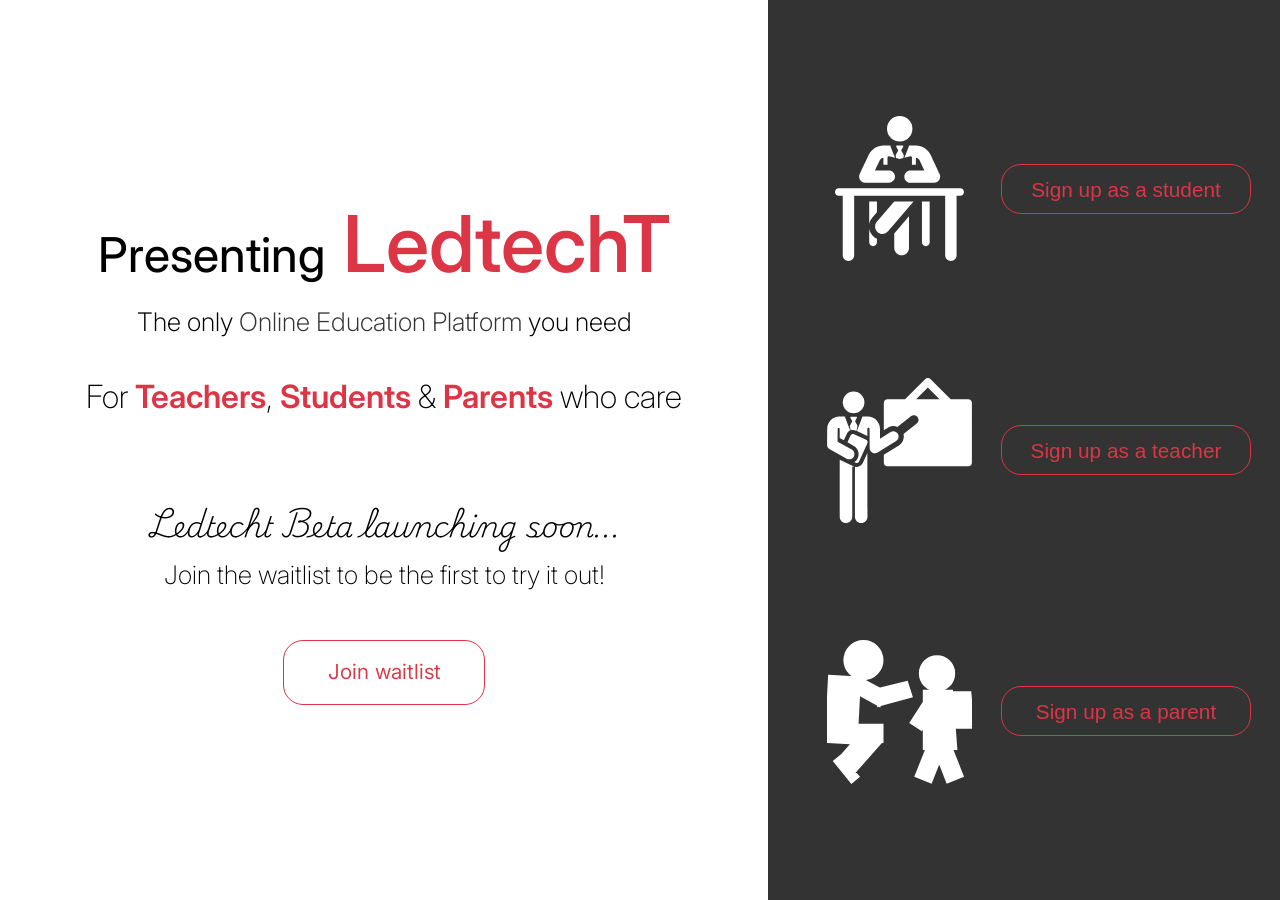
==== index.html @ 42f0c182 "Initial" ====
<!DOCTYPE html>
<html lang="en">

<head>
    <meta charset="UTF-8">
    <meta name="viewport" content="width=device-width, initial-scale=1.0">
    <title>Ledtecht</title>
    <link rel="stylesheet" href="styles.css">
</head>

<body class="inter-font-1 body-landing-page">
    <div class="landing-page-cont-left">
        <div class="landing-page-text-1"><span>Presenting</span> LedtechT</div>
        <div class="landing-page-text-2">The only <span>Online Education Platform</span> you need</div>
        <div class="landing-page-text-3">For <span>Teachers</span>, <span>Students</span> & <span>Parents</span> who
            care
        </div>

        <div class="landing-page-text-4 playwrite-be-vlg-font-1">Ledtecht Beta launching soon...</div>
        <div class="landing-page-text-5">Join the waitlist to be the first to try it out!</div>
        <a href="https://forms.gle/595FCu3Scu9nKeMQ8">
            <div class="to-waitlist-form-cont">Join waitlist</div>
        </a>
    </div>
    <div class="landing-page-cont-right">
        <div class="landing-page-cont-right-tosignup to-signup-student">
            <svg fill="#ffffff" height="145px" width="145px" version="1.1" id="Layer_1"
                xmlns="http://www.w3.org/2000/svg" xmlns:xlink="http://www.w3.org/1999/xlink" viewBox="0 0 512 512"
                xml:space="preserve">
                <g id="SVGRepo_bgCarrier" stroke-width="0"></g>
                <g id="SVGRepo_tracerCarrier" stroke-linecap="round" stroke-linejoin="round"></g>
                <g id="SVGRepo_iconCarrier">
                    <g>
                        <g>
                            <circle cx="256.763" cy="44.89" r="44.89"></circle>
                        </g>
                    </g>
                    <g>
                        <g>
                            <path
                                d="M269.99,136.099l-8.011-14.569l7.108-12.927c1.059-1.927-0.337-4.293-2.539-4.293h-19.529 c-2.199,0-3.599,2.364-2.538,4.293l7.123,12.954l-8.025,14.597c-0.931,1.694-1.235,3.663-0.859,5.559l1.373,6.914l12.692,3.489 l12.58-3.458l1.464-6.893C271.237,139.837,270.94,137.827,269.99,136.099z">
                            </path>
                        </g>
                    </g>
                    <g>
                        <g>
                            <path
                                d="M237.477,414.547v51.505c0,14.355,11.637,25.991,25.992,25.991s25.992-11.637,25.992-25.991V353.595L237.477,414.547z">
                            </path>
                        </g>
                    </g>
                    <g>
                        <g>
                            <path
                                d="M165.014,426.411c-8.735-7.45-14.097-17.385-15.935-27.873v47.32c0,7.531,6.105,13.637,13.637,13.637 c7.532,0,13.637-6.106,13.637-13.637V433.59C172.348,431.788,168.525,429.404,165.014,426.411z">
                            </path>
                        </g>
                    </g>
                    <g>
                        <g>
                            <path
                                d="M176.353,301.556h-27.274v80.568c1.409-8.076,4.921-15.893,10.627-22.583l16.648-19.519v-38.466H176.353z">
                            </path>
                        </g>
                    </g>
                    <g>
                        <g>
                            <path
                                d="M335.254,301.556v144.302c0,7.531,6.105,13.637,13.637,13.637s13.637-6.106,13.637-13.637V301.556H335.254z">
                            </path>
                        </g>
                    </g>
                    <g>
                        <g>
                            <path
                                d="M237.34,301.556l-61.321,71.898c-9.315,10.922-8.012,27.327,2.909,36.642c10.932,9.322,27.335,8.005,36.642-2.909 l90.091-105.631H237.34z">
                            </path>
                        </g>
                    </g>
                    <g>
                        <g>
                            <path
                                d="M218.382,192.209c-5.347,0.013-43.728,0.109-49.016,0.122c9.866-20.868,7.628-16.136,17.359-36.72 c2.282-4.828,7.126-7.991,12.438-8.184v24.984l14.487-0.037v-24.967c0-1.186-0.159-3.192,1.849-4.723 c1.165-0.888,2.679-1.182,4.093-0.794c2.979,0.819,18.824,5.175,20.548,5.649c-0.089-0.23-16.704-43.32-16.755-43.452h-23.711 c-22.18,0-42.635,12.956-52.115,33.009c-3.156,6.676-28.973,61.287-32.014,67.721c-7.011,14.837,4.623,31.417,19.638,30.917 c9.328-0.023,74.697-0.186,83.308-0.207c11.963-0.03,21.636-9.752,21.606-21.714C240.065,201.135,229.27,191.869,218.382,192.209z ">
                            </path>
                        </g>
                    </g>
                    <g>
                        <g>
                            <path
                                d="M470.545,255.507c-1.571,0-416.533,0-429.088,0c-7.254,0-13.135,5.881-13.135,13.135c0,7.255,5.881,13.135,13.135,13.135 h14.139V491.84c0,11.133,9.026,20.159,20.159,20.159s20.159-9.026,20.159-20.159V281.777c14.377,0,306.504,0,321.36,0v210.064 c0,11.133,9.026,20.159,20.159,20.159s20.159-9.026,20.159-20.159V281.777h12.953c7.254,0,13.135-5.881,13.135-13.135 C483.681,261.388,477.8,255.507,470.545,255.507z">
                            </path>
                        </g>
                    </g>
                    <g>
                        <g>
                            <path
                                d="M397.697,204.822c-3.035-6.419-28.863-61.056-32.014-67.721c-9.48-20.052-29.935-33.009-52.115-33.009H290.18 c-0.087,0.228-16.663,43.219-16.752,43.45c1.791-0.492,17.585-4.834,20.548-5.649c1.413-0.388,2.926-0.095,4.093,0.794 c2.008,1.53,1.849,3.537,1.849,4.723v25.164h13.972v-25.152c5.388,0.122,10.321,3.304,12.63,8.191 c9.738,20.601,7.622,16.123,17.399,36.805c-18.136,0-30.897,0-49.111,0c-11.963,0-21.66,9.697-21.66,21.66 s9.697,21.66,21.66,21.66c8.772,0,74.415,0,83.308,0C393.94,235.738,404.503,219.213,397.697,204.822z">
                            </path>
                        </g>
                    </g>
                </g>
            </svg>
            <button class="to-signup-student-btn">Sign up as a student</button>
        </div>
        <div class="landing-page-cont-right-tosignup to-signup-teacher">
            <svg fill="#ffffff" height="145px" width="145px" version="1.1" id="Layer_1"
                xmlns="http://www.w3.org/2000/svg" xmlns:xlink="http://www.w3.org/1999/xlink"
                viewBox="0 0 512.001 512.001" xml:space="preserve">
                <g id="SVGRepo_bgCarrier" stroke-width="0"></g>
                <g id="SVGRepo_tracerCarrier" stroke-linecap="round" stroke-linejoin="round"></g>
                <g id="SVGRepo_iconCarrier">
                    <g>
                        <g>
                            <path
                                d="M498.757,74.817h-62.081L365.922,4.062c-5.416-5.417-14.197-5.417-19.613,0l-70.754,70.753h-62.082 c-7.111,0-12.874,5.764-12.874,12.874v96.609l14.322-8.892c10.252-6.365,22.669-7.179,33.407-2.796l47.98-37.832 c7.218-5.692,17.683-4.452,23.372,2.764c5.691,7.217,4.453,17.682-2.764,23.372l-46.771,36.879 c3.782,15.127-2.369,31.596-16.326,40.262l-27.472,17.057L200.6,271.1v28.015c0,7.111,5.764,12.874,12.874,12.874h285.283 c7.111,0,12.874-5.764,12.874-12.874V87.691C511.631,80.581,505.867,74.817,498.757,74.817z M314.781,74.817l41.335-41.335 l41.335,41.335H314.781z">
                            </path>
                        </g>
                    </g>
                    <g>
                        <g>
                            <path
                                d="M250.033,197.008c-5.371-8.651-16.738-11.309-25.387-5.938l-37.337,23.182c-0.155-30.964-0.073-14.527-0.173-34.473 c-0.12-23.935-19.692-43.408-43.628-43.408H125.37c-4.612,11.961-16.241,42.121-19.723,51.152l36.901,16.939v-24.537 c0-2.131,1.727-3.859,3.859-3.859s3.859,1.727,3.859,3.859c0,0.013,0,0.027,0,0.04l0.407,68.862 c1.149,13.809,16.49,21.334,28.091,14.13l65.333-40.565C252.746,217.024,255.404,205.659,250.033,197.008z">
                            </path>
                        </g>
                    </g>
                    <g>
                        <g>
                            <path
                                d="M44.898,288.234l0.009,201.644c0,12.219,9.904,22.123,22.123,22.123c12.219,0,22.123-9.904,22.123-22.123V313.047h8.403 C95.784,312.464,44.898,288.234,44.898,288.234z">
                            </path>
                        </g>
                    </g>
                    <g>
                        <g>
                            <path
                                d="M142.548,265.148l-16.221,35.333c-4.764,10.377-16.5,15.956-27.624,12.914v176.482c0,12.219,9.904,22.123,22.123,22.123 c12.219,0,22.123-9.904,22.123-22.123C142.929,478.727,142.548,277.44,142.548,265.148z">
                            </path>
                        </g>
                    </g>
                    <g>
                        <g>
                            <path
                                d="M106.462,166.368l-7.496-13.632l6.65-12.096c0.991-1.803-0.315-4.016-2.375-4.016H84.97c-2.057,0-3.367,2.211-2.375,4.016 l6.665,12.12l-7.509,13.657c-0.872,1.587-1.156,3.428-0.804,5.203l2.628,13.236c7.868-2.859,13.773-1.141,20.462,1.929 l3.21-15.117C107.629,169.865,107.35,167.983,106.462,166.368z">
                            </path>
                        </g>
                    </g>
                    <g>
                        <g>
                            <path
                                d="M138.113,218.299l-42.707-19.606c-4.598-2.11-10.03-0.091-12.138,4.5L72.22,227.261l22.494,12.497 c16.069,8.928,21.858,29.191,12.93,45.26c-2.77,4.987-6.641,8.971-11.133,11.846l4.573,2.099c4.598,2.11,10.03,0.091,12.138-4.5 l29.391-64.027C144.722,225.842,142.707,220.408,138.113,218.299z">
                            </path>
                        </g>
                    </g>
                    <g>
                        <g>
                            <circle cx="93.928" cy="85.985" r="38.208"></circle>
                        </g>
                    </g>
                    <g>
                        <g>
                            <path
                                d="M87.502,252.737l-50.195-27.888c0.103-16.785,0.18-29.136,0.276-44.884c0-0.001,0-0.001,0-0.002 c0.011-2.016,1.652-3.643,3.668-3.638s3.647,1.642,3.647,3.659v32.096l14.677,8.155l10.586-23.059 c2.399-5.227,6.595-9.294,11.651-11.606c-2.069-5.367-16.89-43.804-18.97-49.198H44.34c-23.937,0-43.507,19.474-43.627,43.387 c-0.05,8.073-0.294,47.732-0.344,55.786c-0.042,6.736,3.594,12.958,9.482,16.229l59.744,33.193 c8.899,4.946,20.124,1.74,25.069-7.161C99.608,268.907,96.402,257.682,87.502,252.737z">
                            </path>
                        </g>
                    </g>
                </g>
            </svg>
            <button class="to-signup-teacher-btn">Sign up as a teacher</button>
        </div>
        <div class="landing-page-cont-right-tosignup to-signup-parent">
            <svg fill="#ffffff" height="145px" width="145px" version="1.1" id="Capa_1"
                xmlns="http://www.w3.org/2000/svg" xmlns:xlink="http://www.w3.org/1999/xlink" width="150px"
                height="150px" viewBox="0 0 31.855 31.855" xml:space="preserve" stroke="#ffffff">
                <g id="SVGRepo_bgCarrier" stroke-width="0"></g>
                <g id="SVGRepo_tracerCarrier" stroke-linecap="round" stroke-linejoin="round"></g>
                <g id="SVGRepo_iconCarrier">
                    <g>
                        <g>
                            <circle cx="24.171" cy="7.554" r="3.491"></circle>
                            <polygon
                                points="28.115,23.902 27.201,11.642 21.549,11.642 21.549,13.972 18.76,18.32 20.686,19.554 21.549,18.207 21.549,23.902 22.232,23.902 19.816,29.98 22.701,31.127 24.65,26.224 26.572,31.127 29.461,29.994 27.073,23.902 ">
                            </polygon>
                            <polygon points="28.282,19.191 31.855,19.191 31.232,11.974 27.658,11.974 "></polygon>
                            <circle cx="8.005" cy="4.636" r="3.908"></circle>
                            <path
                                d="M11.395,14.274l0.01,0.032l0.025-0.013l0.02,0.013l0.01-0.024l6.781-1.842l-0.856-2.664l-5.837,1.428L6.941,8.708 L6.939,8.713L0.725,8.391L0.168,19.1h-0.06v1.15L0,22.336l0.108,0.006l0,0h0.004l6.016,0.312l-2.983,3.385l-0.058-0.07 l-1.117,0.91l3.459,4.248l1.117-0.91L5.752,29.24l6.083-6.898h0.078V19.1H6.411l0.381-7.333L11.395,14.274z M6.404,22.342 l-0.172,0.195l0.01-0.195H6.404z">
                            </path>
                        </g>
                    </g>
                </g>
            </svg>
            <button class="to-signup-parent-btn">Sign up as a parent</button>
        </div>
    </div>
</body>


</html>
---- styles.css ----
@import url('https://fonts.googleapis.com/css2?family=Inter:wght@100..900&family=Playwrite+BE+VLG:wght@100..400&display=swap');

.inter-font-1 {
    font-family: "Inter", sans-serif;
    font-weight: 200;
    font-style: normal;
}

.playwrite-be-vlg-font-1 {
    font-family: "Playwrite BE VLG", cursive;
    font-weight: 100;
    font-style: normal;
}

.body-landing-page {
    display: flex;
    flex-direction: row;
    margin: 0;
    height: 100vh;
}

.landing-page-cont-left {
    display: flex;
    flex-direction: column;
    justify-content: center;
    align-items: center;
    width: 60%;
    padding: 20px;
    box-sizing: border-box;
}

.landing-page-cont-right {
    width: 40%;
    background-color: #333;
    height: 100%;
    display: flex;
    flex-direction: column;
    justify-content: space-evenly;
    align-items: left;
}

.landing-page-cont-right svg {
    max-width: 100%;
    max-height: 100%;
    margin-left: 30px;
}

.landing-page-cont-right-tosignup {
    display: flex;
    flex-direction: row;
    justify-content: space-evenly;
    align-items: center;
}

.landing-page-cont-right-tosignup button {
    width: 250px;
    height: 50px;
    border-radius: 20px;
    text-align: center;
    padding-top: 3px;
    color: #dc3545;
    font-size: 1.3rem;
    font-weight: 370;
    border: solid 1px #dc3545;
    transition: ease-in-out .4s;
    background: none;
}

.landing-page-text-1 {
    font-size: 4.9rem;
    font-weight: 550;
    color: #dc3545;
}

.landing-page-text-1 span {
    font-size: 3rem;
    font-weight: 450;
    color: black;
}

.landing-page-text-2 {
    margin-top: 15px;
    font-size: 1.6rem;
    font-weight: 250;
}

.landing-page-text-2 span {
    color: #333;
}

.landing-page-text-3 {
    margin-top: 40px;
    font-size: 2rem;
}

.landing-page-text-3 span {
    font-weight: 600;
    color: #dc3545;
    animation-name: displayBlock;
    animation-duration: 7s;
}

@keyframes displayBlock {
    0% {
        opacity: 0;
    }

    100% {
        opacity: 1;
    }
}

.landing-page-text-4 {
    margin-top: 80px;
    font-size: 1.8rem;
    font-weight: 200;
}

.landing-page-text-5 {
    margin-top: 7px;
    font-size: 1.6rem;
}

.to-waitlist-form-cont {
    border: solid 1px #dc3545;
    border-radius: 20px;
    width: 200px;
    height: 45px;
    text-align: center;
    padding-top: 18px;
    color: #dc3545;
    font-size: 1.3rem;
    font-weight: 370;
    transition: ease-in-out .4s;
    margin-top: 50px;
}

a {
    text-decoration: none;
}

.to-waitlist-form-cont:hover,
.landing-page-cont-right-tosignup button:hover {
    color: white;
    border: none;
    background: #dc3545;
}
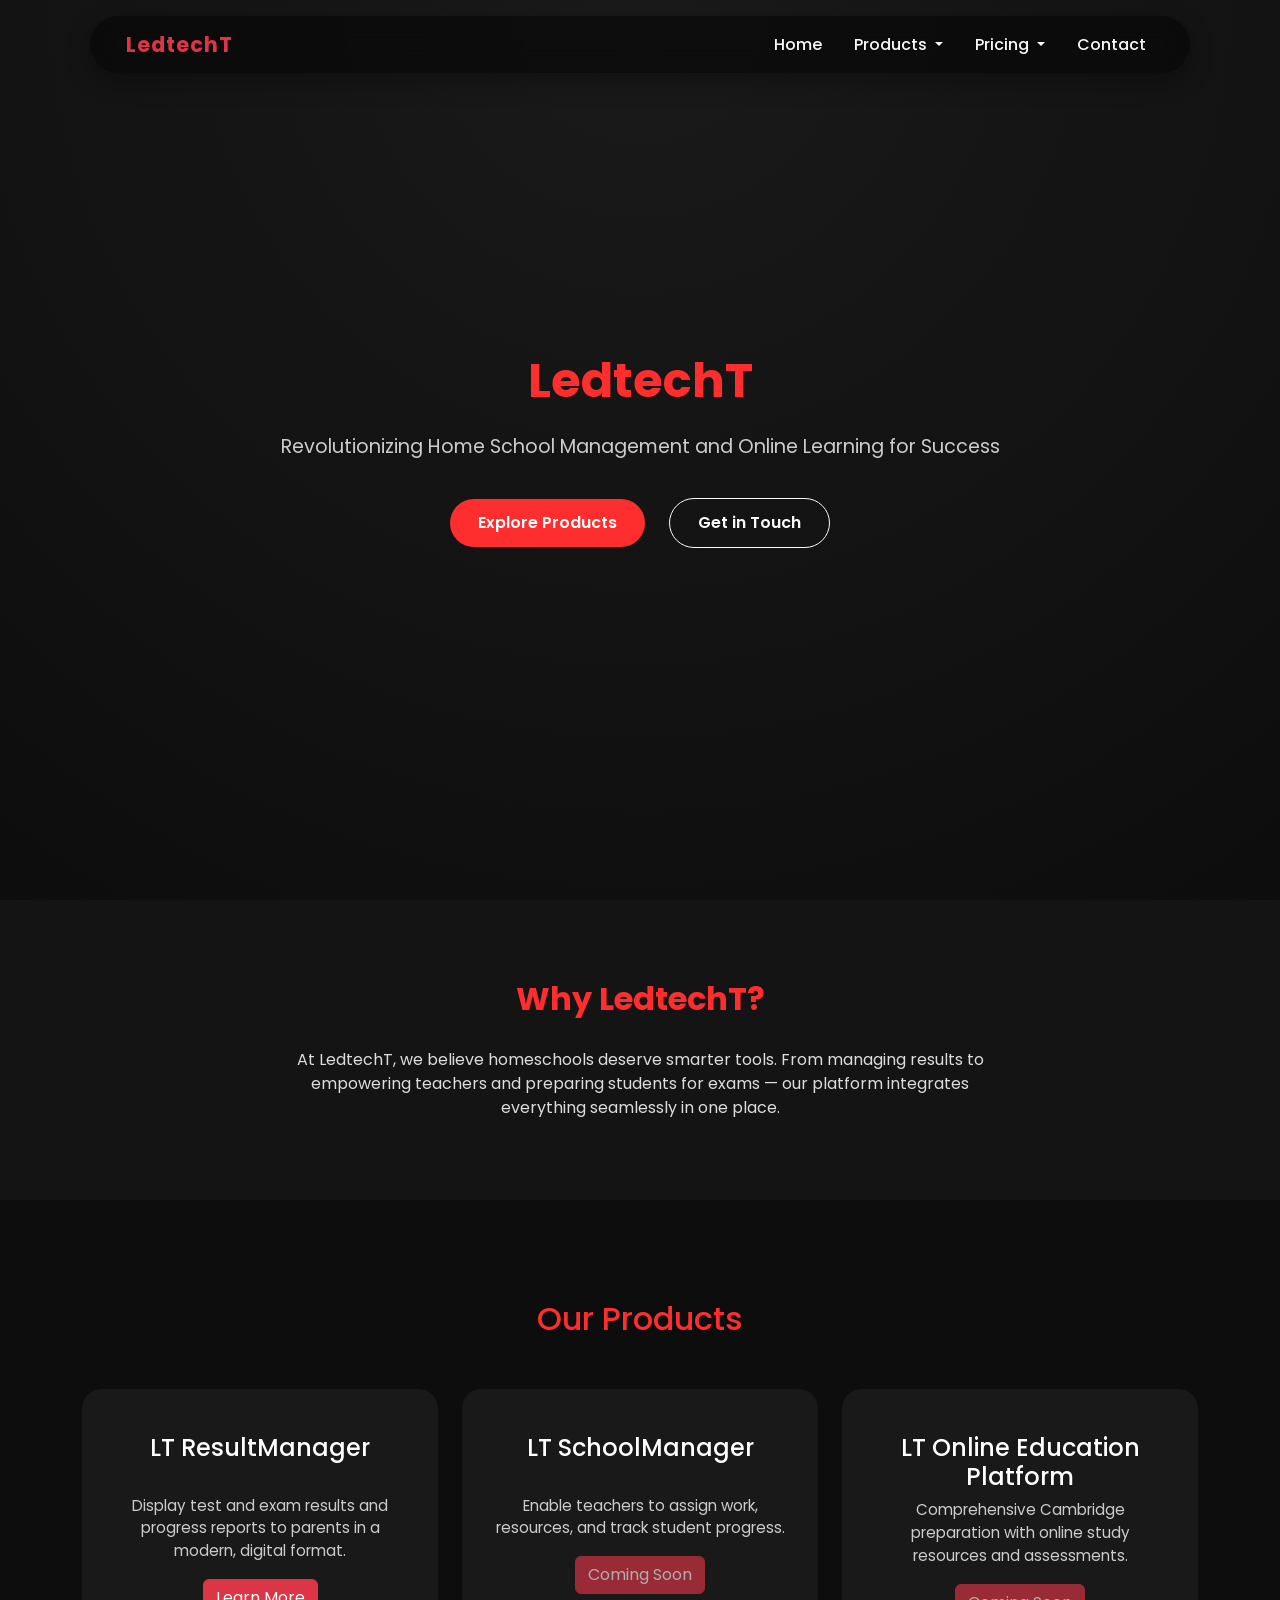
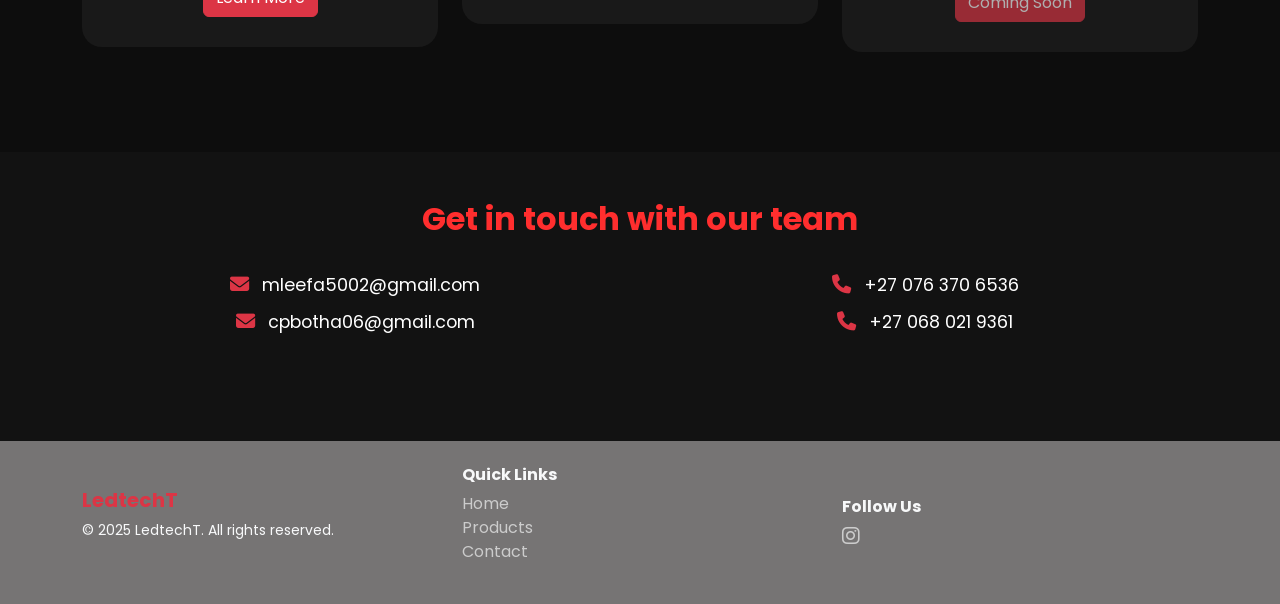
==== commit 4404e353: "Initial" ====
--- a/index.html
+++ b/index.html
@@ -4,195 +4,209 @@
 <head>
     <meta charset="UTF-8">
     <meta name="viewport" content="width=device-width, initial-scale=1.0">
-    <title>Ledtecht</title>
+    <title>LedtechT</title>
+    <link href="https://cdn.jsdelivr.net/npm/bootstrap@5.3.2/dist/css/bootstrap.min.css" rel="stylesheet">
+    <link href="https://fonts.googleapis.com/css2?family=Poppins:wght@400;600&display=swap" rel="stylesheet">
+    <link rel="stylesheet" href="https://cdn.jsdelivr.net/npm/bootstrap-icons/font/bootstrap-icons.css">
     <link rel="stylesheet" href="styles.css">
+    <script defer src="scripts.js"></script>
+
 </head>
 
-<body class="inter-font-1 body-landing-page">
-    <div class="landing-page-cont-left">
-        <div class="landing-page-text-1"><span>Presenting</span> LedtechT</div>
-        <div class="landing-page-text-2">The only <span>Online Education Platform</span> you need</div>
-        <div class="landing-page-text-3">For <span>Teachers</span>, <span>Students</span> & <span>Parents</span> who
-            care
-        </div>
-
-        <div class="landing-page-text-4 playwrite-be-vlg-font-1">Ledtecht Beta launching soon...</div>
-        <div class="landing-page-text-5">Join the waitlist to be the first to try it out!</div>
-        <a href="https://forms.gle/595FCu3Scu9nKeMQ8">
-            <div class="to-waitlist-form-cont">Join waitlist</div>
-        </a>
+<body class="flex-fill">
+
+    <!-- Navbar -->
+    <div class="floating-nav-container">
+        <nav class="navbar navbar-expand-lg glass-nav px-4 py-2">
+            <div class="container-fluid">
+                <a class="navbar-brand fw-bold text-danger" href="#">LedtechT</a>
+                <button class="navbar-toggler" type="button" data-bs-toggle="collapse" data-bs-target="#navbarNav"
+                    aria-controls="navbarNav" aria-expanded="false" aria-label="Toggle navigation">
+                    <span class="navbar-toggler-icon"></span>
+                </button>
+
+                <div class="collapse navbar-collapse" id="navbarNav">
+                    <ul class="navbar-nav ms-auto">
+                        <!-- Home -->
+                        <li class="nav-item">
+                            <a class="nav-link active text-light" href="#home">Home</a>
+                        </li>
+
+                        <!-- Dropdown for Products -->
+                        <li class="nav-item dropdown">
+                            <a class="nav-link dropdown-toggle text-light" href="#products" id="productsDropdown"
+                                role="button" data-bs-toggle="dropdown" aria-expanded="false">
+                                Products
+                            </a>
+                            <ul class="dropdown-menu dropdown-menu-dark" aria-labelledby="productsDropdown">
+                                <li><a class="dropdown-item" href="ltresultmanager.html">LT ResultManager</a></li>
+                                <li><a class="dropdown-item" href="#ltschoolmanager">LT SchoolManager</a></li>
+                                <li><a class="dropdown-item" href="#ltonlineplatform">LT Online Education Platform</a>
+                                </li>
+                                <li>
+                                    <hr class="dropdown-divider">
+                                </li>
+                                <li><a class="dropdown-item text-danger fw-semibold" href="#products">All Products</a>
+                                </li>
+                            </ul>
+                        </li>
+                        <li class="nav-item dropdown">
+                            <a class="nav-link dropdown-toggle text-light" href="#pricing" id="pricingDropdown"
+                                role="button" data-bs-toggle="dropdown" aria-expanded="false">
+                                Pricing
+                            </a>
+                            <ul class="dropdown-menu dropdown-menu-dark" aria-labelledby="pricingDropdown">
+                                <li><a class="dropdown-item" href="ltresultmanager.html#pricing">LT ResultManager </a>
+                                </li>
+                                <li><a class=" dropdown-item" href="#pricing-ltschoolmanager">LT SchoolManager
+                                    </a></li>
+                                <li><a class="dropdown-item" href="#pricing-ltonlineplatform">LT Online Education
+                                        Platform
+                                    </a></li>
+                                <li>
+                                    <hr class="dropdown-divider">
+                                </li>
+                                <li><a class="dropdown-item text-danger fw-semibold" href="#pricing">All Pricing</a>
+                                </li>
+                            </ul>
+                        </li>
+
+                        <!-- Contact -->
+                        <li class="nav-item">
+                            <a class="nav-link text-light" href="#contact">Contact</a>
+                        </li>
+                    </ul>
+                </div>
+            </div>
+        </nav>
     </div>
-    <div class="landing-page-cont-right">
-        <div class="landing-page-cont-right-tosignup to-signup-student">
-            <svg fill="#ffffff" height="145px" width="145px" version="1.1" id="Layer_1"
-                xmlns="http://www.w3.org/2000/svg" xmlns:xlink="http://www.w3.org/1999/xlink" viewBox="0 0 512 512"
-                xml:space="preserve">
-                <g id="SVGRepo_bgCarrier" stroke-width="0"></g>
-                <g id="SVGRepo_tracerCarrier" stroke-linecap="round" stroke-linejoin="round"></g>
-                <g id="SVGRepo_iconCarrier">
-                    <g>
-                        <g>
-                            <circle cx="256.763" cy="44.89" r="44.89"></circle>
-                        </g>
-                    </g>
-                    <g>
-                        <g>
-                            <path
-                                d="M269.99,136.099l-8.011-14.569l7.108-12.927c1.059-1.927-0.337-4.293-2.539-4.293h-19.529 c-2.199,0-3.599,2.364-2.538,4.293l7.123,12.954l-8.025,14.597c-0.931,1.694-1.235,3.663-0.859,5.559l1.373,6.914l12.692,3.489 l12.58-3.458l1.464-6.893C271.237,139.837,270.94,137.827,269.99,136.099z">
-                            </path>
-                        </g>
-                    </g>
-                    <g>
-                        <g>
-                            <path
-                                d="M237.477,414.547v51.505c0,14.355,11.637,25.991,25.992,25.991s25.992-11.637,25.992-25.991V353.595L237.477,414.547z">
-                            </path>
-                        </g>
-                    </g>
-                    <g>
-                        <g>
-                            <path
-                                d="M165.014,426.411c-8.735-7.45-14.097-17.385-15.935-27.873v47.32c0,7.531,6.105,13.637,13.637,13.637 c7.532,0,13.637-6.106,13.637-13.637V433.59C172.348,431.788,168.525,429.404,165.014,426.411z">
-                            </path>
-                        </g>
-                    </g>
-                    <g>
-                        <g>
-                            <path
-                                d="M176.353,301.556h-27.274v80.568c1.409-8.076,4.921-15.893,10.627-22.583l16.648-19.519v-38.466H176.353z">
-                            </path>
-                        </g>
-                    </g>
-                    <g>
-                        <g>
-                            <path
-                                d="M335.254,301.556v144.302c0,7.531,6.105,13.637,13.637,13.637s13.637-6.106,13.637-13.637V301.556H335.254z">
-                            </path>
-                        </g>
-                    </g>
-                    <g>
-                        <g>
-                            <path
-                                d="M237.34,301.556l-61.321,71.898c-9.315,10.922-8.012,27.327,2.909,36.642c10.932,9.322,27.335,8.005,36.642-2.909 l90.091-105.631H237.34z">
-                            </path>
-                        </g>
-                    </g>
-                    <g>
-                        <g>
-                            <path
-                                d="M218.382,192.209c-5.347,0.013-43.728,0.109-49.016,0.122c9.866-20.868,7.628-16.136,17.359-36.72 c2.282-4.828,7.126-7.991,12.438-8.184v24.984l14.487-0.037v-24.967c0-1.186-0.159-3.192,1.849-4.723 c1.165-0.888,2.679-1.182,4.093-0.794c2.979,0.819,18.824,5.175,20.548,5.649c-0.089-0.23-16.704-43.32-16.755-43.452h-23.711 c-22.18,0-42.635,12.956-52.115,33.009c-3.156,6.676-28.973,61.287-32.014,67.721c-7.011,14.837,4.623,31.417,19.638,30.917 c9.328-0.023,74.697-0.186,83.308-0.207c11.963-0.03,21.636-9.752,21.606-21.714C240.065,201.135,229.27,191.869,218.382,192.209z ">
-                            </path>
-                        </g>
-                    </g>
-                    <g>
-                        <g>
-                            <path
-                                d="M470.545,255.507c-1.571,0-416.533,0-429.088,0c-7.254,0-13.135,5.881-13.135,13.135c0,7.255,5.881,13.135,13.135,13.135 h14.139V491.84c0,11.133,9.026,20.159,20.159,20.159s20.159-9.026,20.159-20.159V281.777c14.377,0,306.504,0,321.36,0v210.064 c0,11.133,9.026,20.159,20.159,20.159s20.159-9.026,20.159-20.159V281.777h12.953c7.254,0,13.135-5.881,13.135-13.135 C483.681,261.388,477.8,255.507,470.545,255.507z">
-                            </path>
-                        </g>
-                    </g>
-                    <g>
-                        <g>
-                            <path
-                                d="M397.697,204.822c-3.035-6.419-28.863-61.056-32.014-67.721c-9.48-20.052-29.935-33.009-52.115-33.009H290.18 c-0.087,0.228-16.663,43.219-16.752,43.45c1.791-0.492,17.585-4.834,20.548-5.649c1.413-0.388,2.926-0.095,4.093,0.794 c2.008,1.53,1.849,3.537,1.849,4.723v25.164h13.972v-25.152c5.388,0.122,10.321,3.304,12.63,8.191 c9.738,20.601,7.622,16.123,17.399,36.805c-18.136,0-30.897,0-49.111,0c-11.963,0-21.66,9.697-21.66,21.66 s9.697,21.66,21.66,21.66c8.772,0,74.415,0,83.308,0C393.94,235.738,404.503,219.213,397.697,204.822z">
-                            </path>
-                        </g>
-                    </g>
-                </g>
-            </svg>
-            <button class="to-signup-student-btn">Sign up as a student</button>
-        </div>
-        <div class="landing-page-cont-right-tosignup to-signup-teacher">
-            <svg fill="#ffffff" height="145px" width="145px" version="1.1" id="Layer_1"
-                xmlns="http://www.w3.org/2000/svg" xmlns:xlink="http://www.w3.org/1999/xlink"
-                viewBox="0 0 512.001 512.001" xml:space="preserve">
-                <g id="SVGRepo_bgCarrier" stroke-width="0"></g>
-                <g id="SVGRepo_tracerCarrier" stroke-linecap="round" stroke-linejoin="round"></g>
-                <g id="SVGRepo_iconCarrier">
-                    <g>
-                        <g>
-                            <path
-                                d="M498.757,74.817h-62.081L365.922,4.062c-5.416-5.417-14.197-5.417-19.613,0l-70.754,70.753h-62.082 c-7.111,0-12.874,5.764-12.874,12.874v96.609l14.322-8.892c10.252-6.365,22.669-7.179,33.407-2.796l47.98-37.832 c7.218-5.692,17.683-4.452,23.372,2.764c5.691,7.217,4.453,17.682-2.764,23.372l-46.771,36.879 c3.782,15.127-2.369,31.596-16.326,40.262l-27.472,17.057L200.6,271.1v28.015c0,7.111,5.764,12.874,12.874,12.874h285.283 c7.111,0,12.874-5.764,12.874-12.874V87.691C511.631,80.581,505.867,74.817,498.757,74.817z M314.781,74.817l41.335-41.335 l41.335,41.335H314.781z">
-                            </path>
-                        </g>
-                    </g>
-                    <g>
-                        <g>
-                            <path
-                                d="M250.033,197.008c-5.371-8.651-16.738-11.309-25.387-5.938l-37.337,23.182c-0.155-30.964-0.073-14.527-0.173-34.473 c-0.12-23.935-19.692-43.408-43.628-43.408H125.37c-4.612,11.961-16.241,42.121-19.723,51.152l36.901,16.939v-24.537 c0-2.131,1.727-3.859,3.859-3.859s3.859,1.727,3.859,3.859c0,0.013,0,0.027,0,0.04l0.407,68.862 c1.149,13.809,16.49,21.334,28.091,14.13l65.333-40.565C252.746,217.024,255.404,205.659,250.033,197.008z">
-                            </path>
-                        </g>
-                    </g>
-                    <g>
-                        <g>
-                            <path
-                                d="M44.898,288.234l0.009,201.644c0,12.219,9.904,22.123,22.123,22.123c12.219,0,22.123-9.904,22.123-22.123V313.047h8.403 C95.784,312.464,44.898,288.234,44.898,288.234z">
-                            </path>
-                        </g>
-                    </g>
-                    <g>
-                        <g>
-                            <path
-                                d="M142.548,265.148l-16.221,35.333c-4.764,10.377-16.5,15.956-27.624,12.914v176.482c0,12.219,9.904,22.123,22.123,22.123 c12.219,0,22.123-9.904,22.123-22.123C142.929,478.727,142.548,277.44,142.548,265.148z">
-                            </path>
-                        </g>
-                    </g>
-                    <g>
-                        <g>
-                            <path
-                                d="M106.462,166.368l-7.496-13.632l6.65-12.096c0.991-1.803-0.315-4.016-2.375-4.016H84.97c-2.057,0-3.367,2.211-2.375,4.016 l6.665,12.12l-7.509,13.657c-0.872,1.587-1.156,3.428-0.804,5.203l2.628,13.236c7.868-2.859,13.773-1.141,20.462,1.929 l3.21-15.117C107.629,169.865,107.35,167.983,106.462,166.368z">
-                            </path>
-                        </g>
-                    </g>
-                    <g>
-                        <g>
-                            <path
-                                d="M138.113,218.299l-42.707-19.606c-4.598-2.11-10.03-0.091-12.138,4.5L72.22,227.261l22.494,12.497 c16.069,8.928,21.858,29.191,12.93,45.26c-2.77,4.987-6.641,8.971-11.133,11.846l4.573,2.099c4.598,2.11,10.03,0.091,12.138-4.5 l29.391-64.027C144.722,225.842,142.707,220.408,138.113,218.299z">
-                            </path>
-                        </g>
-                    </g>
-                    <g>
-                        <g>
-                            <circle cx="93.928" cy="85.985" r="38.208"></circle>
-                        </g>
-                    </g>
-                    <g>
-                        <g>
-                            <path
-                                d="M87.502,252.737l-50.195-27.888c0.103-16.785,0.18-29.136,0.276-44.884c0-0.001,0-0.001,0-0.002 c0.011-2.016,1.652-3.643,3.668-3.638s3.647,1.642,3.647,3.659v32.096l14.677,8.155l10.586-23.059 c2.399-5.227,6.595-9.294,11.651-11.606c-2.069-5.367-16.89-43.804-18.97-49.198H44.34c-23.937,0-43.507,19.474-43.627,43.387 c-0.05,8.073-0.294,47.732-0.344,55.786c-0.042,6.736,3.594,12.958,9.482,16.229l59.744,33.193 c8.899,4.946,20.124,1.74,25.069-7.161C99.608,268.907,96.402,257.682,87.502,252.737z">
-                            </path>
-                        </g>
-                    </g>
-                </g>
-            </svg>
-            <button class="to-signup-teacher-btn">Sign up as a teacher</button>
-        </div>
-        <div class="landing-page-cont-right-tosignup to-signup-parent">
-            <svg fill="#ffffff" height="145px" width="145px" version="1.1" id="Capa_1"
-                xmlns="http://www.w3.org/2000/svg" xmlns:xlink="http://www.w3.org/1999/xlink" width="150px"
-                height="150px" viewBox="0 0 31.855 31.855" xml:space="preserve" stroke="#ffffff">
-                <g id="SVGRepo_bgCarrier" stroke-width="0"></g>
-                <g id="SVGRepo_tracerCarrier" stroke-linecap="round" stroke-linejoin="round"></g>
-                <g id="SVGRepo_iconCarrier">
-                    <g>
-                        <g>
-                            <circle cx="24.171" cy="7.554" r="3.491"></circle>
-                            <polygon
-                                points="28.115,23.902 27.201,11.642 21.549,11.642 21.549,13.972 18.76,18.32 20.686,19.554 21.549,18.207 21.549,23.902 22.232,23.902 19.816,29.98 22.701,31.127 24.65,26.224 26.572,31.127 29.461,29.994 27.073,23.902 ">
-                            </polygon>
-                            <polygon points="28.282,19.191 31.855,19.191 31.232,11.974 27.658,11.974 "></polygon>
-                            <circle cx="8.005" cy="4.636" r="3.908"></circle>
-                            <path
-                                d="M11.395,14.274l0.01,0.032l0.025-0.013l0.02,0.013l0.01-0.024l6.781-1.842l-0.856-2.664l-5.837,1.428L6.941,8.708 L6.939,8.713L0.725,8.391L0.168,19.1h-0.06v1.15L0,22.336l0.108,0.006l0,0h0.004l6.016,0.312l-2.983,3.385l-0.058-0.07 l-1.117,0.91l3.459,4.248l1.117-0.91L5.752,29.24l6.083-6.898h0.078V19.1H6.411l0.381-7.333L11.395,14.274z M6.404,22.342 l-0.172,0.195l0.01-0.195H6.404z">
-                            </path>
-                        </g>
-                    </g>
-                </g>
-            </svg>
-            <button class="to-signup-parent-btn">Sign up as a parent</button>
-        </div>
-    </div>
+
+
+
+    <!-- Bootstrap JS -->
+
+    <section class="hero">
+        <h1>LedtechT</h1>
+        <p>Revolutionizing Home School Management and Online Learning for Success</p>
+        <div>
+            <a href="#products" class="btn btn-primary">Explore Products</a>
+            <a href="#contact" class="btn btn-outline-light">Get in Touch</a>
+        </div>
+    </section>
+
+    <!-- About Section -->
+    <section class="about">
+        <div class="container">
+            <h2>Why LedtechT?</h2>
+            <p>
+                At LedtechT, we believe homeschools deserve smarter tools. From managing results to
+                empowering teachers and preparing students for exams — our platform
+                integrates everything seamlessly in one place.
+            </p>
+        </div>
+    </section>
+
+    <!-- Products Section -->
+    <section class="products" id="products">
+        <div class="container">
+            <h2>Our Products</h2>
+            <div class="row g-4">
+                <div class="col-md-4">
+                    <div class="product-card">
+                        <h4>LT ResultManager</h4>
+                        <br>
+                        <p>Display test and exam results and progress reports to parents in a modern, digital format.
+                        </p>
+                        <div class="mt-3">
+                            <!-- LT Result Manager - Active -->
+                            <a href="ltresultmanager.html" class="btn btn-danger">Learn More</a>
+                        </div>
+                    </div>
+                </div>
+                <div class="col-md-4">
+                    <div class="product-card">
+                        <h4>LT SchoolManager</h4>
+                        <br>
+
+                        <p>Enable teachers to assign work, resources, and track student progress.</p>
+                        <div class="mt-3">
+                            <!-- LT School Manager - Disabled -->
+                            <a href="#" class="btn btn-danger disabled" tabindex="-1" aria-disabled="true">Coming
+                                Soon</a>
+                        </div>
+                    </div>
+                </div>
+                <div class="col-md-4">
+                    <div class="product-card">
+                        <h4>LT Online Education Platform</h4>
+                        <p>Comprehensive Cambridge preparation with online study resources and assessments.</p>
+                        <div class="mt-3">
+                            <!-- LT School Manager - Disabled -->
+                            <a href="#" class="btn btn-danger disabled" tabindex="-1" aria-disabled="true">Coming
+                                Soon</a>
+                        </div>
+                    </div>
+                </div>
+            </div>
+        </div>
+    </section>
+
+    <!-- Contact Section -->
+    <section id="contact" class="contact-section py-5">
+        <div class="container text-center">
+            <h2 class="mb-4">Get in touch with our team</h2>
+            <div class="row justify-content-center align-items-center contact-info">
+                <!-- Emails -->
+                <div class="col-md-6 mb-3 mb-md-0">
+                    <p><i class="fas fa-envelope me-2 text-danger"></i> <a
+                            href="mailto:mleefa5002@gmail.com">mleefa5002@gmail.com</a></p>
+                    <p><i class="fas fa-envelope me-2 text-danger"></i> <a
+                            href="mailto:cpbotha06@gmail.com">cpbotha06@gmail.com</a></p>
+                </div>
+                <!-- Phones -->
+                <div class="col-md-6">
+                    <p><i class="fas fa-phone me-2 text-danger"></i> <a href="tel:+27763706536">+27 076 370 6536</a></p>
+                    <p><i class="fas fa-phone me-2 text-danger"></i> <a href="tel:+27680219361">+27 068 021 9361</a></p>
+                </div>
+            </div>
+        </div>
+    </section>
+
+    <!-- Footer -->
+    <footer class="footer py-4 mt-5">
+        <div class="container text-center text-md-start">
+            <div class="row align-items-center">
+                <!-- Company Info -->
+                <div class="col-md-4 mb-3 mb-md-0">
+                    <h5 class="text-danger fw-bold">LedtechT</h5>
+                    <p class="text-light small">© 2025 LedtechT. All rights reserved.</p>
+                </div>
+
+                <!-- Quick Links -->
+                <div class="col-md-4 mb-3 mb-md-0">
+                    <h6 class="text-light fw-bold mb-2">Quick Links</h6>
+                    <ul class="list-unstyled">
+                        <li><a href="#home" class="footer-link">Home</a></li>
+                        <li><a href="#products" class="footer-link">Products</a></li>
+                        <li><a href="#contact" class="footer-link">Contact</a></li>
+                    </ul>
+                </div>
+
+                <!-- Social Icons -->
+                <div class="col-md-4">
+                    <h6 class="text-light fw-bold mb-2">Follow Us</h6>
+                    <a href="#" class="social-link me-3"><i class="fab fa-instagram fa-lg"></i></a>
+
+                </div>
+            </div>
+        </div>
+    </footer>
+
+
+    <link href="https://cdnjs.cloudflare.com/ajax/libs/font-awesome/6.4.0/css/all.min.css" rel="stylesheet">
+
+
+    <script src="https://cdn.jsdelivr.net/npm/bootstrap@5.3.2/dist/js/bootstrap.bundle.min.js"></script>
 </body>
 
-
 </html>
--- a/styles.css
+++ b/styles.css
@@ -1,147 +1,403 @@
-@import url('https://fonts.googleapis.com/css2?family=Inter:wght@100..900&family=Playwrite+BE+VLG:wght@100..400&display=swap');
-
-.inter-font-1 {
-    font-family: "Inter", sans-serif;
-    font-weight: 200;
-    font-style: normal;
-}
-
-.playwrite-be-vlg-font-1 {
-    font-family: "Playwrite BE VLG", cursive;
-    font-weight: 100;
-    font-style: normal;
-}
-
-.body-landing-page {
-    display: flex;
-    flex-direction: row;
-    margin: 0;
+body {
+    overflow-x: hidden;
+    font-family: 'Poppins', sans-serif;
+    background-color: #121212;
+    color: #fff;
+}
+
+
+/* Floating container (always present, but style differs by screen size) */
+.floating-nav-container {
+    position: fixed;
+    top: 0;
+    left: 0;
+    right: 0;
+    z-index: 1030;
+}
+
+/* Glass floating style for desktop */
+.glass-nav {
+    background: rgba(5, 5, 5, 0.6);
+    /* semi-transparent */
+    backdrop-filter: blur(12px);
+    -webkit-backdrop-filter: blur(12px);
+    border-radius: 50px;
+    box-shadow: 0 8px 24px rgba(0, 0, 0, 0.3);
+    max-width: 1100px;
+    margin: 1rem auto;
+}
+
+/* Brand */
+.navbar-brand {
+    font-size: 1.3rem;
+    letter-spacing: 1px;
+}
+
+/* Links */
+.nav-link {
+    font-weight: 500;
+    margin-left: 1rem;
+    transition: color 0.3s ease;
+}
+
+.nav-link:hover,
+.dropdown-item:hover {
+    color: #c62828 !important;
+}
+
+/* Dropdown */
+.dropdown-menu {
+    background-color: rgba(18, 18, 18, 0.9);
+    border: none;
+    border-radius: 12px;
+    backdrop-filter: blur(8px);
+}
+
+.dropdown-item {
+    color: #f5f5f5;
+}
+
+.dropdown-item.text-danger {
+    color: #ff4444 !important;
+}
+
+/* Hero Section */
+.hero {
     height: 100vh;
-}
-
-.landing-page-cont-left {
+    background: radial-gradient(circle at top, #1a1a1a, #0d0d0d);
     display: flex;
     flex-direction: column;
+    align-items: center;
     justify-content: center;
-    align-items: center;
-    width: 60%;
-    padding: 20px;
-    box-sizing: border-box;
-}
-
-.landing-page-cont-right {
-    width: 40%;
-    background-color: #333;
-    height: 100%;
+    text-align: center;
+    padding: 0 15px;
+}
+
+.hero h1 {
+    font-size: 3rem;
+    font-weight: 700;
+    color: #ff2e2e;
+}
+
+.hero p {
+    font-size: 1.2rem;
+    margin-top: 15px;
+    color: #ccc;
+}
+
+.hero .btn {
+    margin: 20px 10px 0 10px;
+    padding: 12px 28px;
+    border-radius: 30px;
+    font-weight: 600;
+    transition: 0.3s ease;
+}
+
+.btn-primary {
+    background: #ff2e2e;
+    border: none;
+}
+
+.btn-primary:hover {
+    background: #e60000;
+}
+
+.btn-outline-light:hover {
+    background: rgba(255, 255, 255, 0.1);
+}
+
+/* About Section */
+.about {
+    padding: 80px 20px;
+    text-align: center;
+    background: #141414;
+}
+
+.about h2 {
+    color: #ff2e2e;
+    margin-bottom: 30px;
+    font-weight: 700;
+}
+
+.about p {
+    max-width: 700px;
+    margin: auto;
+    color: #ddd;
+}
+
+/* Products Section */
+.products {
+    padding: 100px 20px;
+    background: #0d0d0d;
+    text-align: center;
+}
+
+.products h2 {
+    color: #ff2e2e;
+    margin-bottom: 50px;
+}
+
+.product-card {
+    background: rgba(255, 255, 255, 0.05);
+    border-radius: 20px;
+    padding: 30px;
+    transition: transform 0.3s ease;
+}
+
+.product-card:hover {
+    transform: translateY(-10px);
+    background: rgba(255, 46, 46, 0.15);
+}
+
+.product-card h4 {
+    margin-top: 15px;
+    color: #fff;
+}
+
+.product-card p {
+    color: #ccc;
+    font-size: 0.95rem;
+}
+
+/* CTA Section */
+.contact-section {
+    background-color: #121212;
+    color: #fff;
+    margin: 0;
+}
+
+.contact-section h2 {
+    font-weight: 700;
+    color: #ff2e2e;
+    margin-bottom: 0;
+
+}
+
+.contact-info p {
+    font-size: 1.1rem;
+    margin: 10px 0;
+}
+
+.contact-info a {
+    color: #fff;
+    text-decoration: none;
+    transition: color 0.3s ease;
+}
+
+.contact-info a:hover {
+    color: #ff2e2e;
+}
+
+.contact-info i {
+    font-size: 1.2rem;
+}
+
+.footer {
+    background: rgba(161, 159, 159, 0.7);
+    backdrop-filter: blur(10px);
+    border-top: none;
+    padding: 30px 0;
+    margin: 0;
+}
+
+.footer h5,
+.footer h6 {
+    color: #ff2e2e;
+}
+
+.footer p,
+.footer a {
+    color: #ccc;
+    text-decoration: none;
+    transition: color 0.3s ease;
+}
+
+.footer a:hover {
+    color: #ff2e2e;
+}
+
+.social-link i {
+    color: #ccc;
+    transition: color 0.3s ease, transform 0.3s ease;
+    text-align: center;
+}
+
+.social-link i:hover {
+    color: #ff2e2e;
+    transform: scale(1.2);
+}
+
+a {
+    text-decoration: none;
+}
+
+/* Navbar (reuse from main landing page) */
+
+
+/* Features Section */
+.features {
+    padding: 100px 20px;
+    background: #121212;
+    text-align: center;
+}
+
+.features h2 {
+    color: #ff2e2e;
+    margin-bottom: 50px;
+    font-weight: 700;
+}
+
+.feature-card {
+    background: rgba(255, 255, 255, 0.05);
+    border-radius: 20px;
+    padding: 40px 20px;
+    margin-bottom: 30px;
+    transition: transform 0.3s ease, background 0.3s ease;
+}
+
+.feature-card:hover {
+    transform: translateY(-10px);
+    background: rgba(255, 46, 46, 0.15);
+}
+
+.feature-card i {
+    font-size: 2rem;
+    color: #ff2e2e;
+    margin-bottom: 15px;
+    transition: transform 0.3s ease;
+}
+
+.feature-card:hover i {
+    transform: scale(1.2);
+}
+
+.feature-card h4 {
+    margin-bottom: 10px;
+    font-weight: 600;
+}
+
+.feature-card p {
+    color: #ccc;
+    font-size: 0.95rem;
+}
+
+/* Pricing Section */
+.pricing {
+    padding: 100px 20px;
+    background: #0d0d0d;
+    text-align: center;
+}
+
+.pricing .row {
+    display: flex;
+    flex-wrap: wrap;
+}
+
+.pricing h2 {
+    color: #ff2e2e;
+    margin-bottom: 50px;
+    font-weight: 700;
+}
+
+.pricing-card {
+    background: rgba(255, 255, 255, 0.05);
+    border-radius: 20px;
+    padding: 30px 20px;
+    margin: 20px 0;
+    transition: transform 0.3s ease, background 0.3s ease;
     display: flex;
     flex-direction: column;
-    justify-content: space-evenly;
-    align-items: left;
-}
-
-.landing-page-cont-right svg {
-    max-width: 100%;
-    max-height: 100%;
-    margin-left: 30px;
-}
-
-.landing-page-cont-right-tosignup {
-    display: flex;
-    flex-direction: row;
-    justify-content: space-evenly;
-    align-items: center;
-}
-
-.landing-page-cont-right-tosignup button {
-    width: 250px;
-    height: 50px;
-    border-radius: 20px;
-    text-align: center;
-    padding-top: 3px;
-    color: #dc3545;
-    font-size: 1.3rem;
-    font-weight: 370;
-    border: solid 1px #dc3545;
-    transition: ease-in-out .4s;
-    background: none;
-}
-
-.landing-page-text-1 {
-    font-size: 4.9rem;
-    font-weight: 550;
-    color: #dc3545;
-}
-
-.landing-page-text-1 span {
-    font-size: 3rem;
-    font-weight: 450;
+    justify-content: space-between;
+    /* keeps button at bottom */
+    height: 100%;
+}
+
+.pricing-card:hover {
+    transform: translateY(-10px);
+    background: rgba(255, 46, 46, 0.15);
+}
+
+.pricing-card h4 {
+    margin-bottom: 15px;
+    font-weight: 700;
+}
+
+.pricing-card p {
+    color: #ccc;
+    margin-bottom: 20px;
+}
+
+.pricing-card .price {
+    font-size: 2rem;
+    font-weight: 700;
+    color: #ff2e2e;
+    margin-bottom: 20px;
+}
+
+.pricing-card ul {
+    list-style: none;
+    padding: 0;
+    margin-bottom: 20px;
+}
+
+.pricing-card ul li {
+    margin: 10px 0;
+    font-size: 0.95rem;
+}
+
+.pricing-card ul li i {
+    color: #ff2e2e;
+    margin-right: 10px;
+}
+
+.pricing-card .btn {
+    border-radius: 30px;
+    padding: 10px 25px;
+    font-weight: 600;
+}
+
+.modal-content {
     color: black;
 }
 
-.landing-page-text-2 {
-    margin-top: 15px;
-    font-size: 1.6rem;
-    font-weight: 250;
-}
-
-.landing-page-text-2 span {
-    color: #333;
-}
-
-.landing-page-text-3 {
-    margin-top: 40px;
-    font-size: 2rem;
-}
-
-.landing-page-text-3 span {
-    font-weight: 600;
-    color: #dc3545;
-    animation-name: displayBlock;
-    animation-duration: 7s;
-}
-
-@keyframes displayBlock {
-    0% {
-        opacity: 0;
-    }
-
-    100% {
-        opacity: 1;
-    }
-}
-
-.landing-page-text-4 {
-    margin-top: 80px;
-    font-size: 1.8rem;
-    font-weight: 200;
-}
-
-.landing-page-text-5 {
-    margin-top: 7px;
-    font-size: 1.6rem;
-}
-
-.to-waitlist-form-cont {
-    border: solid 1px #dc3545;
-    border-radius: 20px;
-    width: 200px;
-    height: 45px;
-    text-align: center;
-    padding-top: 18px;
-    color: #dc3545;
-    font-size: 1.3rem;
-    font-weight: 370;
-    transition: ease-in-out .4s;
-    margin-top: 50px;
-}
-
-a {
-    text-decoration: none;
-}
-
-.to-waitlist-form-cont:hover,
-.landing-page-cont-right-tosignup button:hover {
-    color: white;
-    border: none;
-    background: #dc3545;
+
+
+
+
+/* Mobile view = normal full-width navbar */
+@media (max-width: 991px) {
+    .glass-nav {
+        border-radius: 0;
+        max-width: 100%;
+        margin: 0;
+        box-shadow: none;
+        background: #121212 !important;
+        /* fallback solid black */
+        backdrop-filter: none;
+    }
+
+    .contact-info {
+        text-align: center;
+    }
+
+    .contact-info .col-md-6 {
+        margin-bottom: 20px;
+    }
+
+    .footer .row {
+        text-align: center;
+    }
+
+    .footer .col-md-4 {
+        margin-bottom: 20px;
+    }
+
+    .features .col-md-4,
+    .pricing .col-md-4 {
+        margin-bottom: 30px;
+    }
+
+    .modal-dialog {
+        margin: 1rem;
+    }
 }
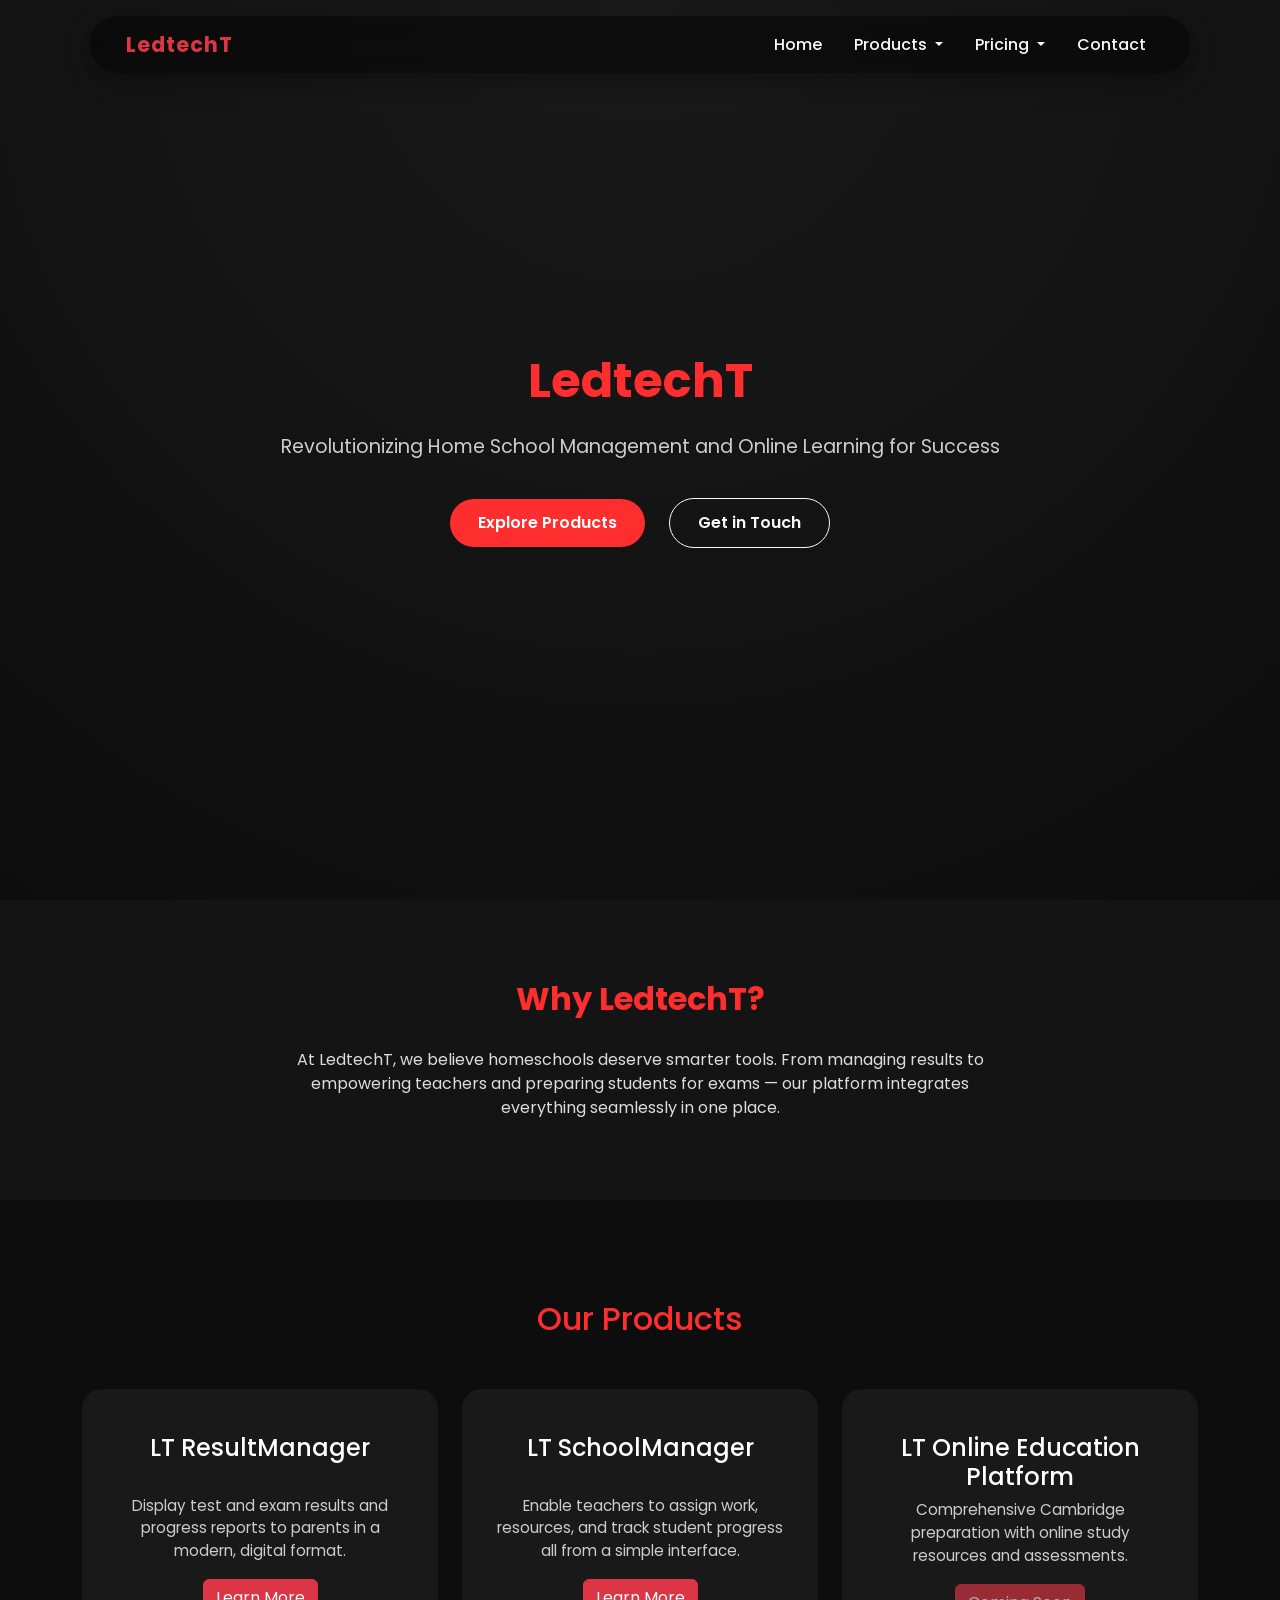
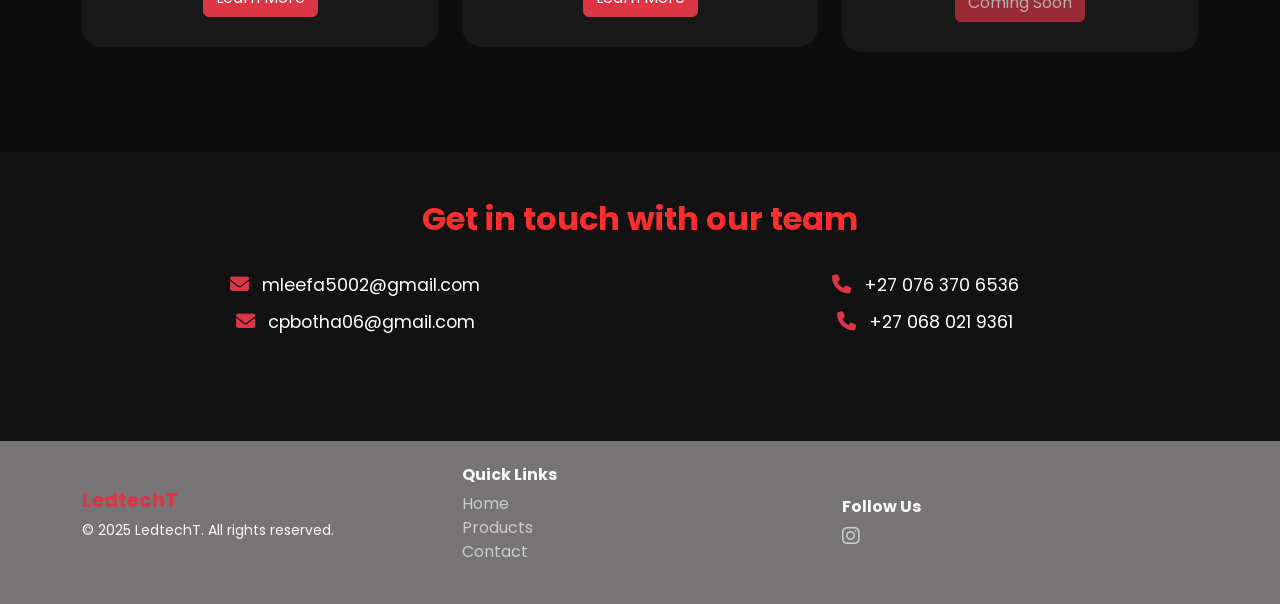
==== commit e9b727e2: "Update (LTSchoolManager)" ====
--- a/index.html
+++ b/index.html
@@ -40,7 +40,7 @@
                             </a>
                             <ul class="dropdown-menu dropdown-menu-dark" aria-labelledby="productsDropdown">
                                 <li><a class="dropdown-item" href="ltresultmanager.html">LT ResultManager</a></li>
-                                <li><a class="dropdown-item" href="#ltschoolmanager">LT SchoolManager</a></li>
+                                <li><a class="dropdown-item" href="ltschoolmanager.html">LT SchoolManager</a></li>
                                 <li><a class="dropdown-item" href="#ltonlineplatform">LT Online Education Platform</a>
                                 </li>
                                 <li>
@@ -128,11 +128,12 @@
                         <h4>LT SchoolManager</h4>
                         <br>
 
-                        <p>Enable teachers to assign work, resources, and track student progress.</p>
+                        <p>Enable teachers to assign work, resources, and track student progress all from a simple
+                            interface.</p>
                         <div class="mt-3">
                             <!-- LT School Manager - Disabled -->
-                            <a href="#" class="btn btn-danger disabled" tabindex="-1" aria-disabled="true">Coming
-                                Soon</a>
+                            <a href="ltschoolmanager.html" class="btn btn-danger ">Learn More
+                            </a>
                         </div>
                     </div>
                 </div>
